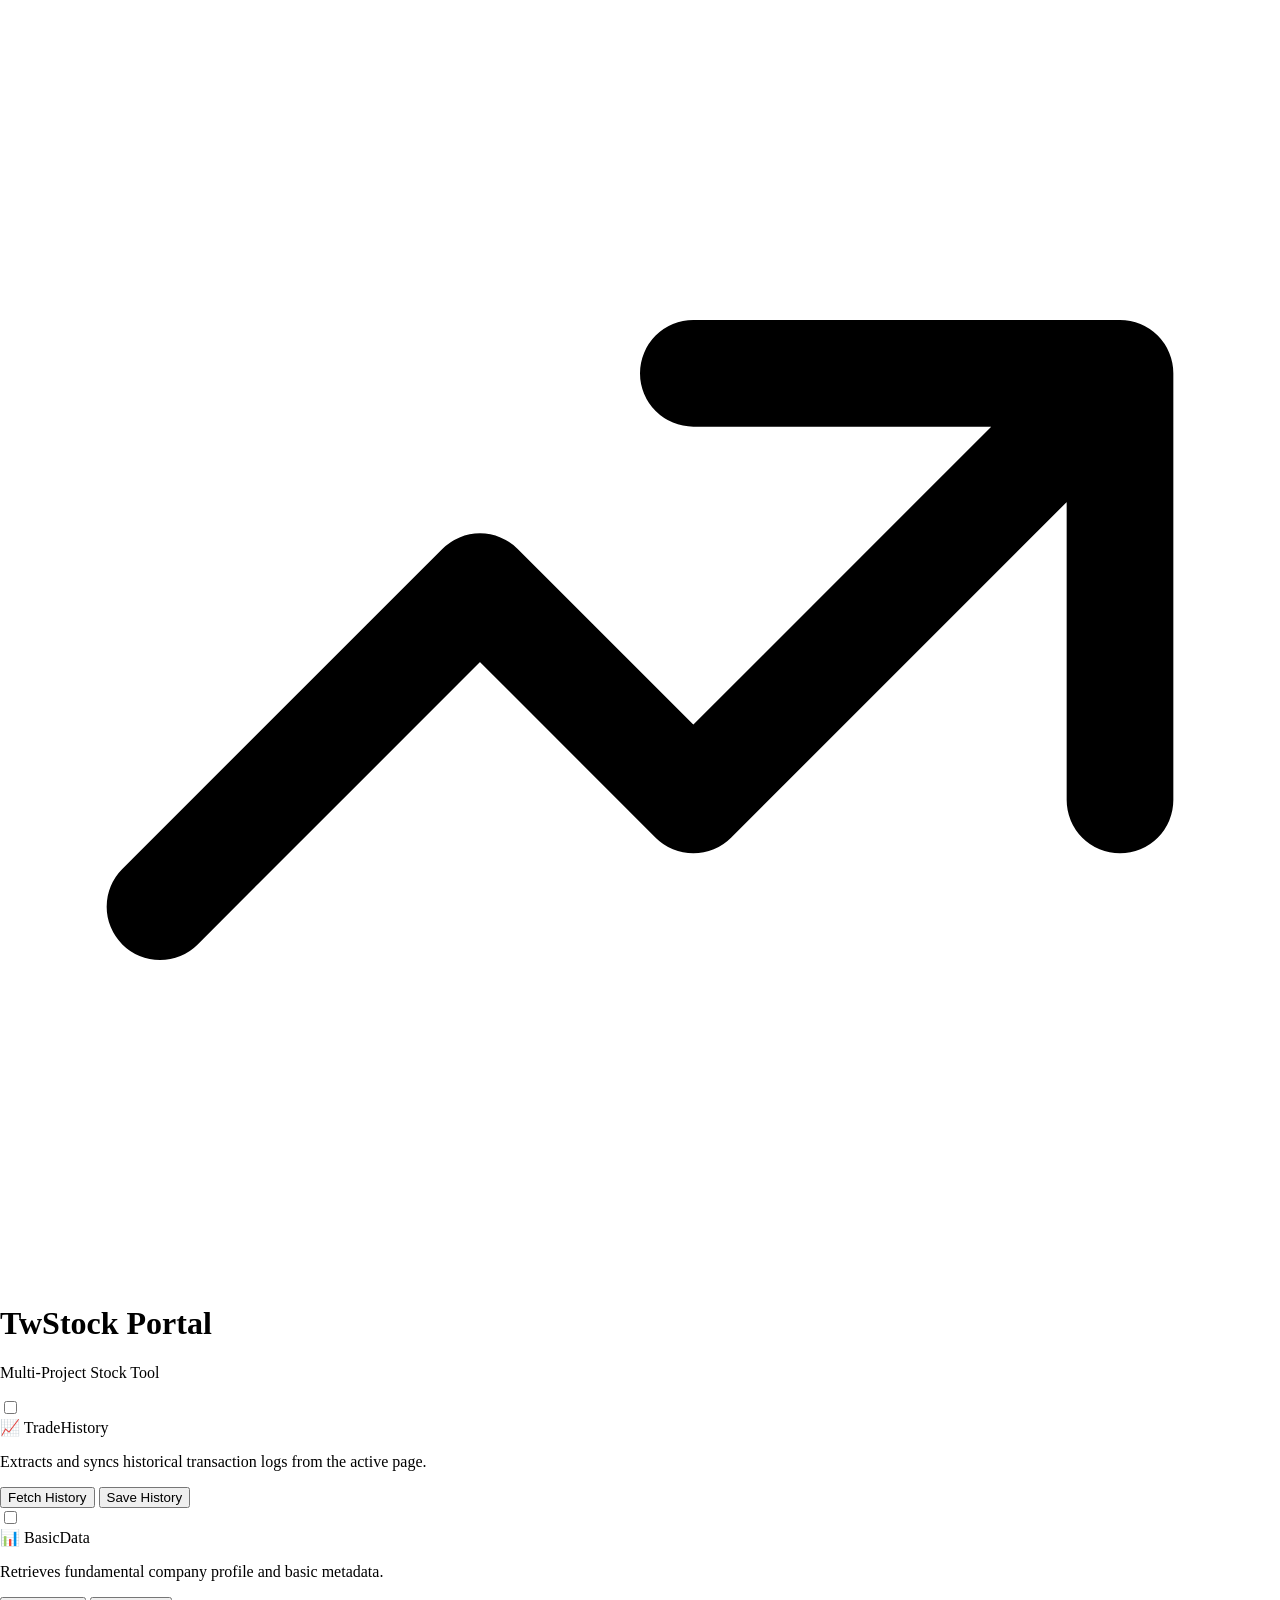
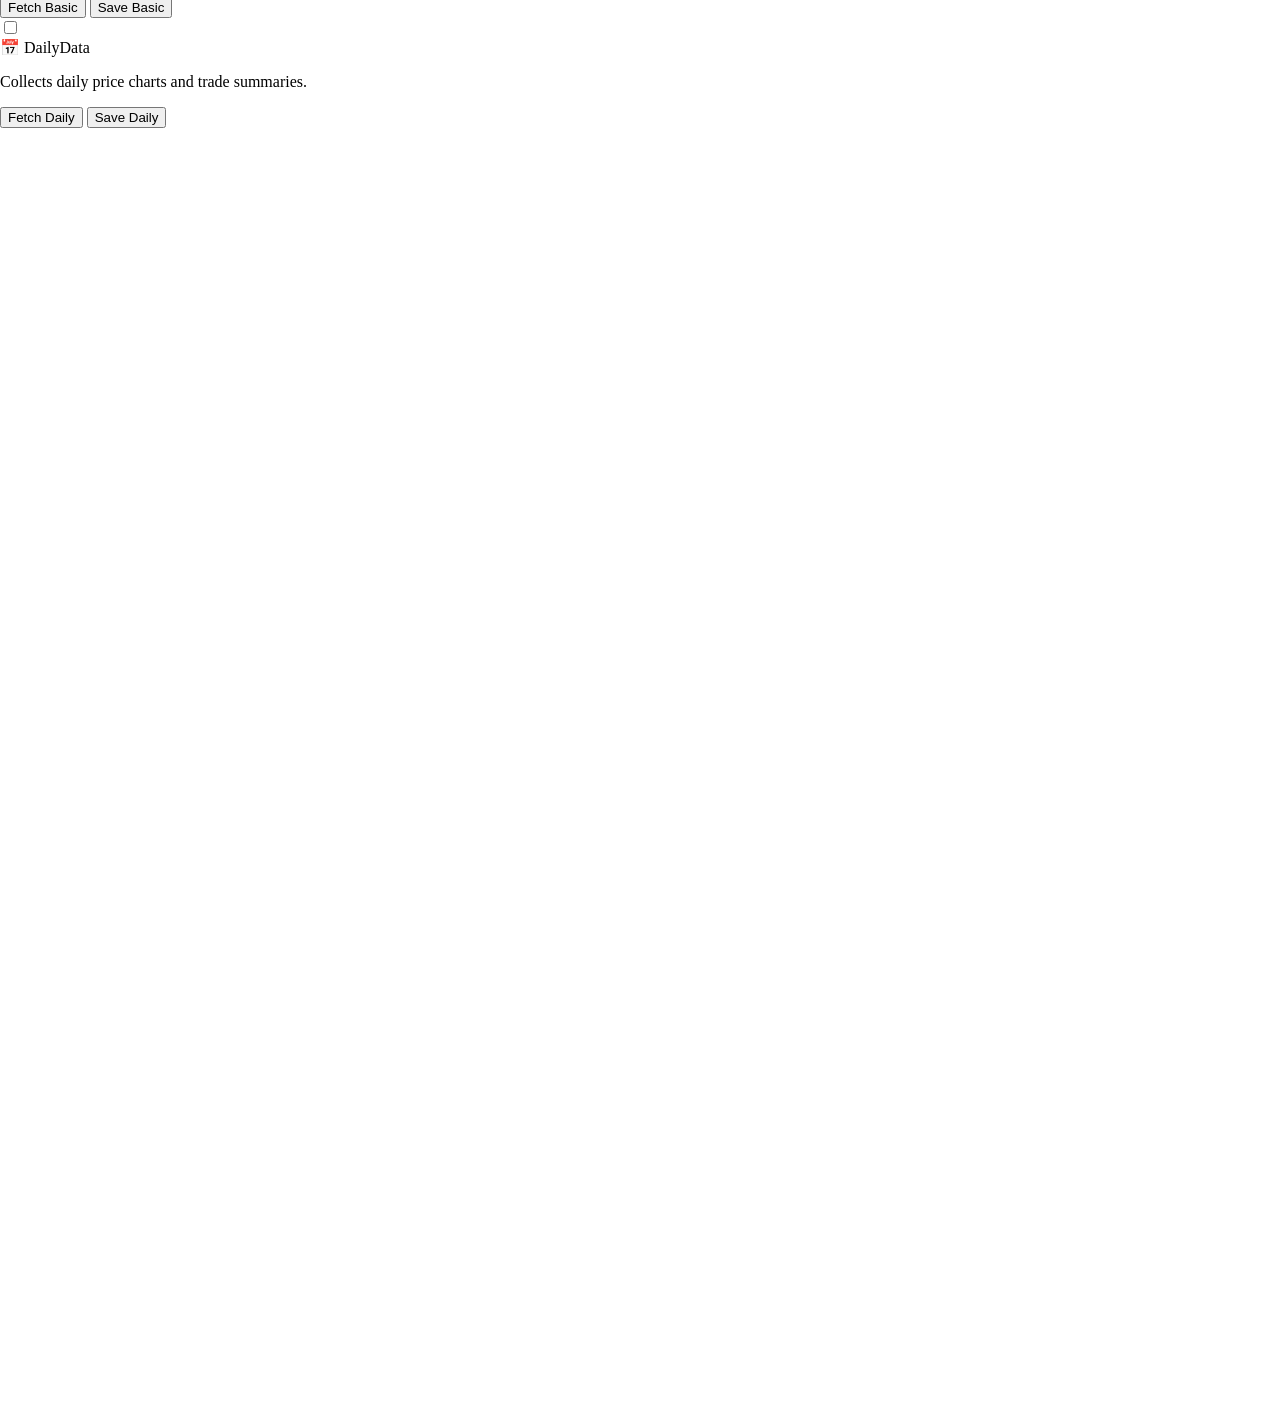
==== ChromeExtension/popup/popup.html @ 8a75c3e1 "Extension Popup Build" ====
<!DOCTYPE html>
<html lang="en" data-theme="light">

<head>
  <meta charset="UTF-8" />
  <meta name="viewport" content="width=device-width, initial-scale=1.0" />
  <title>TwStock Chrome Extension</title>

  <!-- Local Tailwind CSS + DaisyUI via libs -->
  <script src="/libs/taiwindcss/browser@4.js"></script>
  <script>
    tailwind.config = {
      theme: {
        extend: {
          colors: {
            brand: '#3b82f6',
          }
        }
      },
      plugins: [window.daisyui],
    };
  </script>
  <link rel="stylesheet" href="/libs/daisyui/daisyui_5.css" />

  <!-- Local jQuery -->
  <script src="/libs/jquery/jquery-1.11.1.min.js"></script>

  <!-- Local HoldOn loader utility -->
  <link rel="stylesheet" href="/libs/HoldOn/HoldOn.min.css" />
  <script src="/libs/HoldOn/HoldOn.min.js"></script>

  <!-- Main script logic -->
  <script type="module" src="popup.js"></script>

  <style>
    html,
    body {
      min-width: 320px;
      margin: 0;
    }
  </style>
</head>

<body class="bg-slate-50 text-slate-800 font-sans antialiased p-2">
  <!-- Header -->
  <div class="flex items-center gap-2 pb-2 mb-2 border-b border-slate-200">
    <div class="p-1.5 bg-gradient-to-tr from-blue-600 to-indigo-500 rounded-lg text-white shadow-sm">
      <svg xmlns="http://www.w3.org/2000/svg" class="h-5 w-5" fill="none" viewBox="0 0 24 24" stroke="currentColor"
        stroke-width="2">
        <path stroke-linecap="round" stroke-linejoin="round" d="M13 7h8m0 0v8m0-8l-8 8-4-4-6 6" />
      </svg>
    </div>
    <div>
      <h1 class="text-base font-bold text-slate-900 leading-tight">TwStock Portal</h1>
      <p class="text-[9px] text-slate-500 font-semibold tracking-wide uppercase">Multi-Project Stock Tool</p>
    </div>
  </div>

  <!-- Unified Accordion Container -->
  <div class="flex flex-col gap-1.5">
    <!-- Project 1: TradeHistory -->
    <div
      class="collapse collapse-arrow bg-white border border-slate-200/80 rounded-xl shadow-sm transition-all duration-300 hover:shadow">
      <input type="checkbox" class="accordion-toggle" />
      <div class="collapse-title text-sm font-semibold text-slate-700 flex items-center gap-2">
        <span>📈</span> TradeHistory
      </div>
      <div class="collapse-content text-xs text-slate-600">
        <div class="flex flex-col gap-2.5 pt-1 border-t border-slate-100">
          <p class="text-[11px] text-slate-500">Extracts and syncs historical transaction logs from the active page.</p>
          <div class="flex gap-2">
            <button id="btn-fetch-history"
              class="flex-1 btn btn-xs btn-outline btn-primary transition-transform duration-100 active:scale-95">Fetch
              History</button>
            <button id="btn-save-history"
              class="flex-1 btn btn-xs btn-primary transition-transform duration-100 active:scale-95">Save
              History</button>
          </div>
        </div>
      </div>
    </div>

    <!-- Project 2: BasicData -->
    <div
      class="collapse collapse-arrow bg-white border border-slate-200/80 rounded-xl shadow-sm transition-all duration-300 hover:shadow">
      <input type="checkbox" class="accordion-toggle" />
      <div class="collapse-title text-sm font-semibold text-slate-700 flex items-center gap-2">
        <span>📊</span> BasicData
      </div>
      <div class="collapse-content text-xs text-slate-600">
        <div class="flex flex-col gap-2.5 pt-1 border-t border-slate-100">
          <p class="text-[11px] text-slate-500">Retrieves fundamental company profile and basic metadata.</p>
          <div class="flex gap-2">
            <button id="btn-fetch-basic"
              class="flex-1 btn btn-xs btn-outline btn-secondary transition-transform duration-100 active:scale-95">Fetch
              Basic</button>
            <button id="btn-save-basic"
              class="flex-1 btn btn-xs btn-secondary transition-transform duration-100 active:scale-95">Save
              Basic</button>
          </div>
        </div>
      </div>
    </div>

    <!-- Project 3: DailyData -->
    <div
      class="collapse collapse-arrow bg-white border border-slate-200/80 rounded-xl shadow-sm transition-all duration-300 hover:shadow">
      <input type="checkbox" class="accordion-toggle" />
      <div class="collapse-title text-sm font-semibold text-slate-700 flex items-center gap-2">
        <span>📅</span> DailyData
      </div>
      <div class="collapse-content text-xs text-slate-600">
        <div class="flex flex-col gap-2.5 pt-1 border-t border-slate-100">
          <p class="text-[11px] text-slate-500">Collects daily price charts and trade summaries.</p>
          <div class="flex gap-2">
            <button id="btn-fetch-daily"
              class="flex-1 btn btn-xs btn-outline btn-accent transition-transform duration-100 active:scale-95">Fetch
              Daily</button>
            <button id="btn-save-daily"
              class="flex-1 btn btn-xs btn-accent transition-transform duration-100 active:scale-95">Save Daily</button>
          </div>
        </div>
      </div>
    </div>
  </div>

  <!-- Messages Alert Panel -->
  <div id="statusMsgPanel" class="mt-3 hidden transition-all duration-200">
    <div class="alert alert-info rounded-xl p-2.5 flex items-start gap-2 shadow-inner">
      <svg xmlns="http://www.w3.org/2000/svg" fill="none" viewBox="0 0 24 24"
        class="h-4 w-4 shrink-0 stroke-current text-blue-600 mt-0.5">
        <path stroke-linecap="round" stroke-linejoin="round" stroke-width="2"
          d="M13 16h-1v-4h-1m1-4h.01M21 12a9 9 0 11-18 0 9 9 0 0118 0z"></path>
      </svg>
      <span id="statusMsg" class="text-[11px] font-medium text-slate-700 break-all leading-normal"></span>
    </div>
  </div>
</body>

</html>
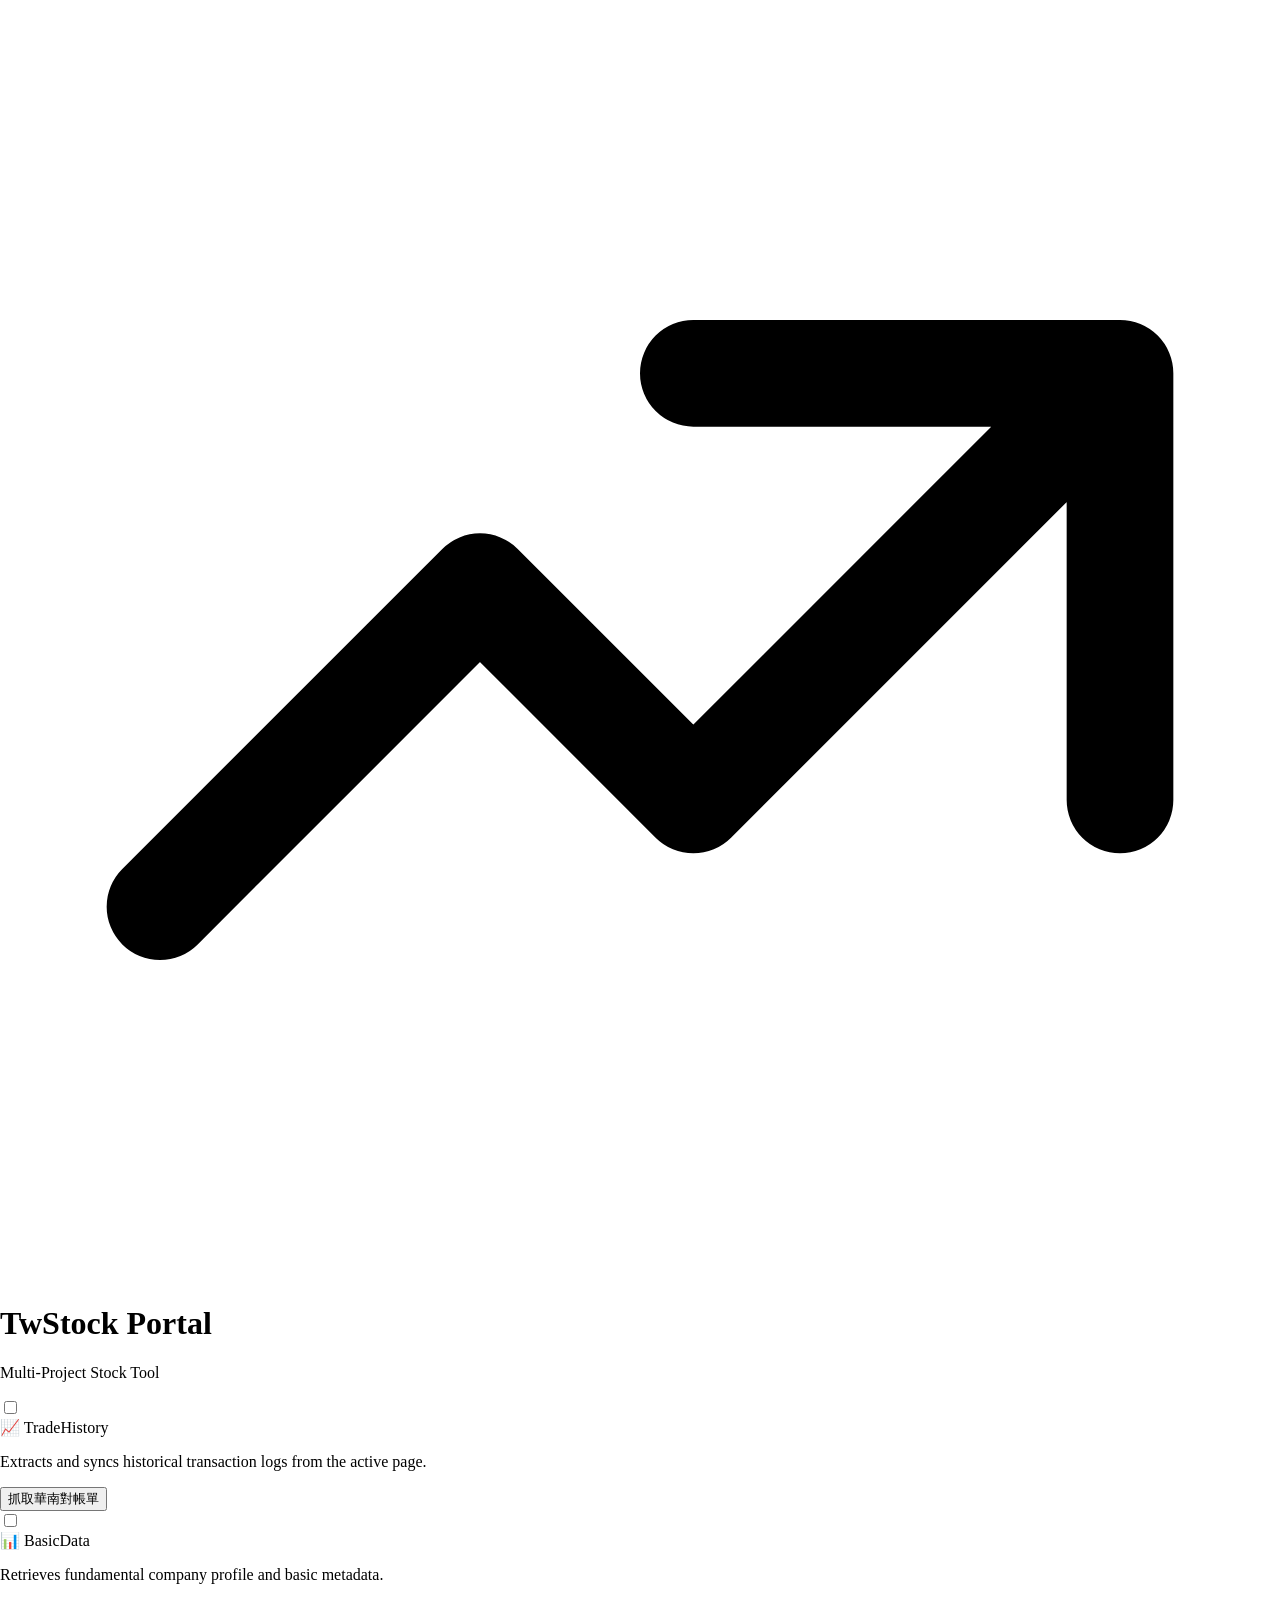
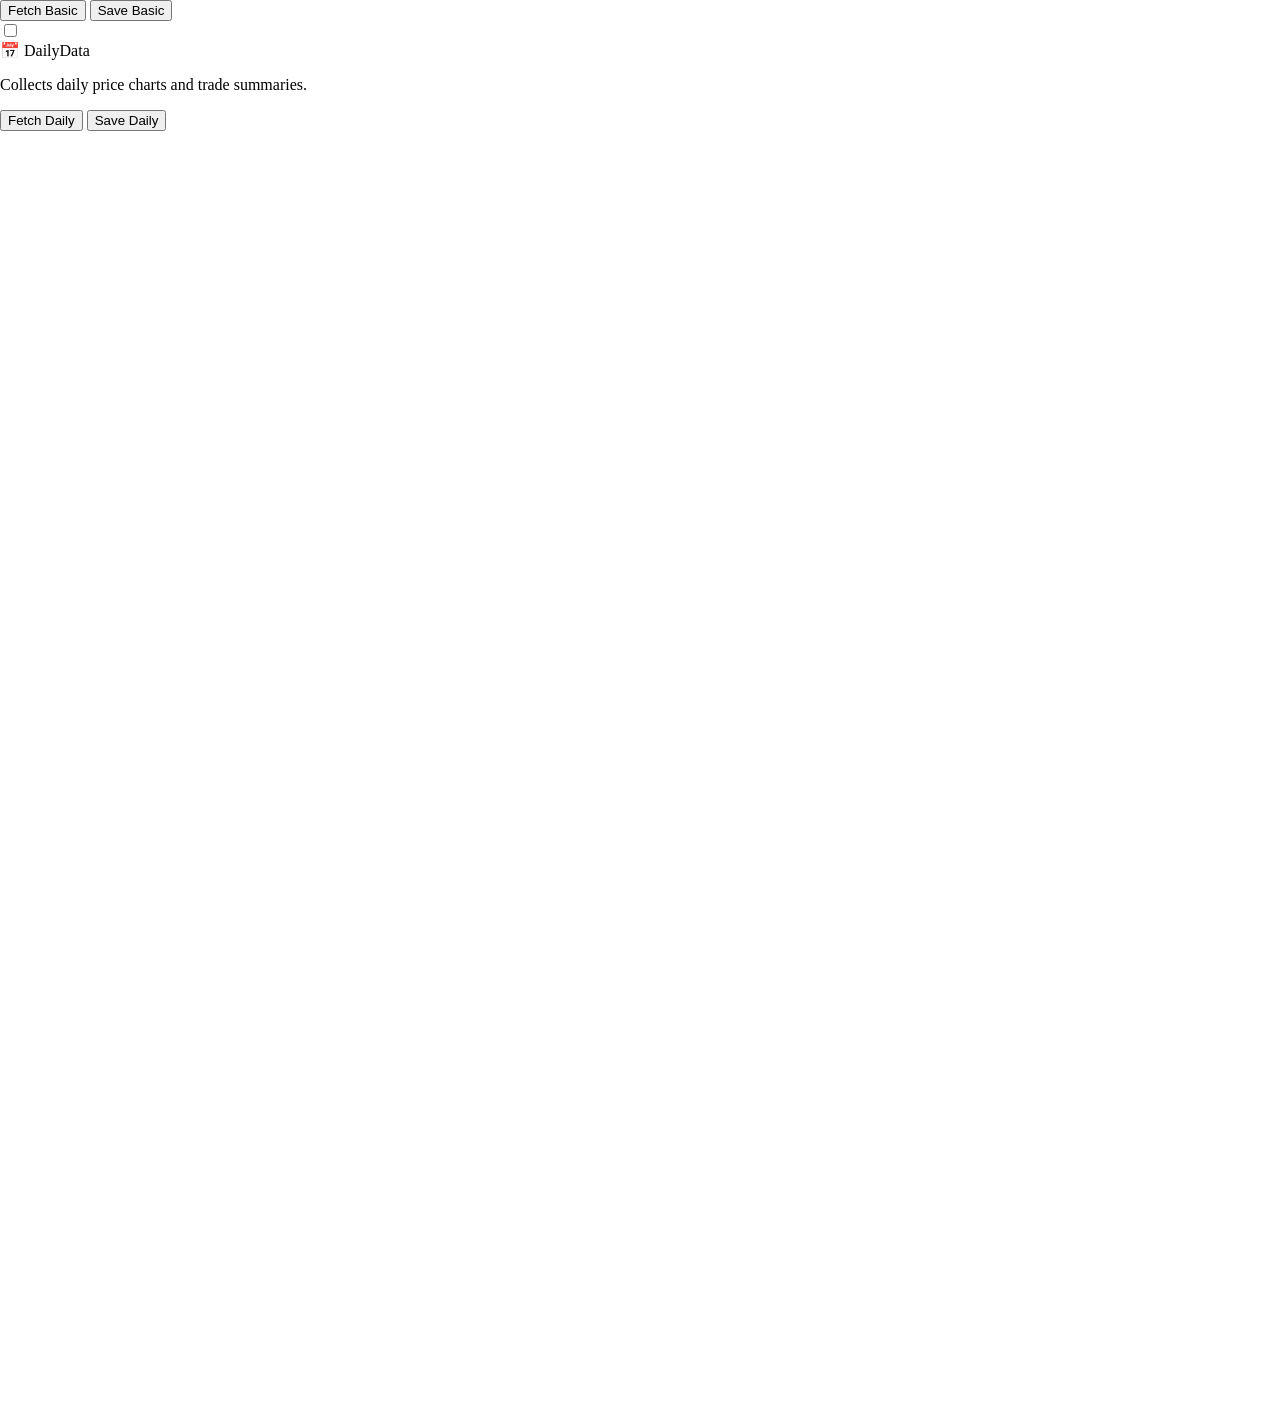
==== commit 476baeba: "feat(TradeHistory): implement Huanan Securities statement parser and auto-sync to Supabase" ====
--- a/ChromeExtension/popup/popup.html
+++ b/ChromeExtension/popup/popup.html
@@ -69,12 +69,8 @@
         <div class="flex flex-col gap-2.5 pt-1 border-t border-slate-100">
           <p class="text-[11px] text-slate-500">Extracts and syncs historical transaction logs from the active page.</p>
           <div class="flex gap-2">
-            <button id="btn-fetch-history"
-              class="flex-1 btn btn-xs btn-outline btn-primary transition-transform duration-100 active:scale-95">Fetch
-              History</button>
-            <button id="btn-save-history"
-              class="flex-1 btn btn-xs btn-primary transition-transform duration-100 active:scale-95">Save
-              History</button>
+            <button id="btn-fetch-HN-history"
+              class="flex-1 btn btn-xs btn-outline btn-primary transition-transform duration-100 active:scale-95">抓取華南對帳單</button>
           </div>
         </div>
       </div>
